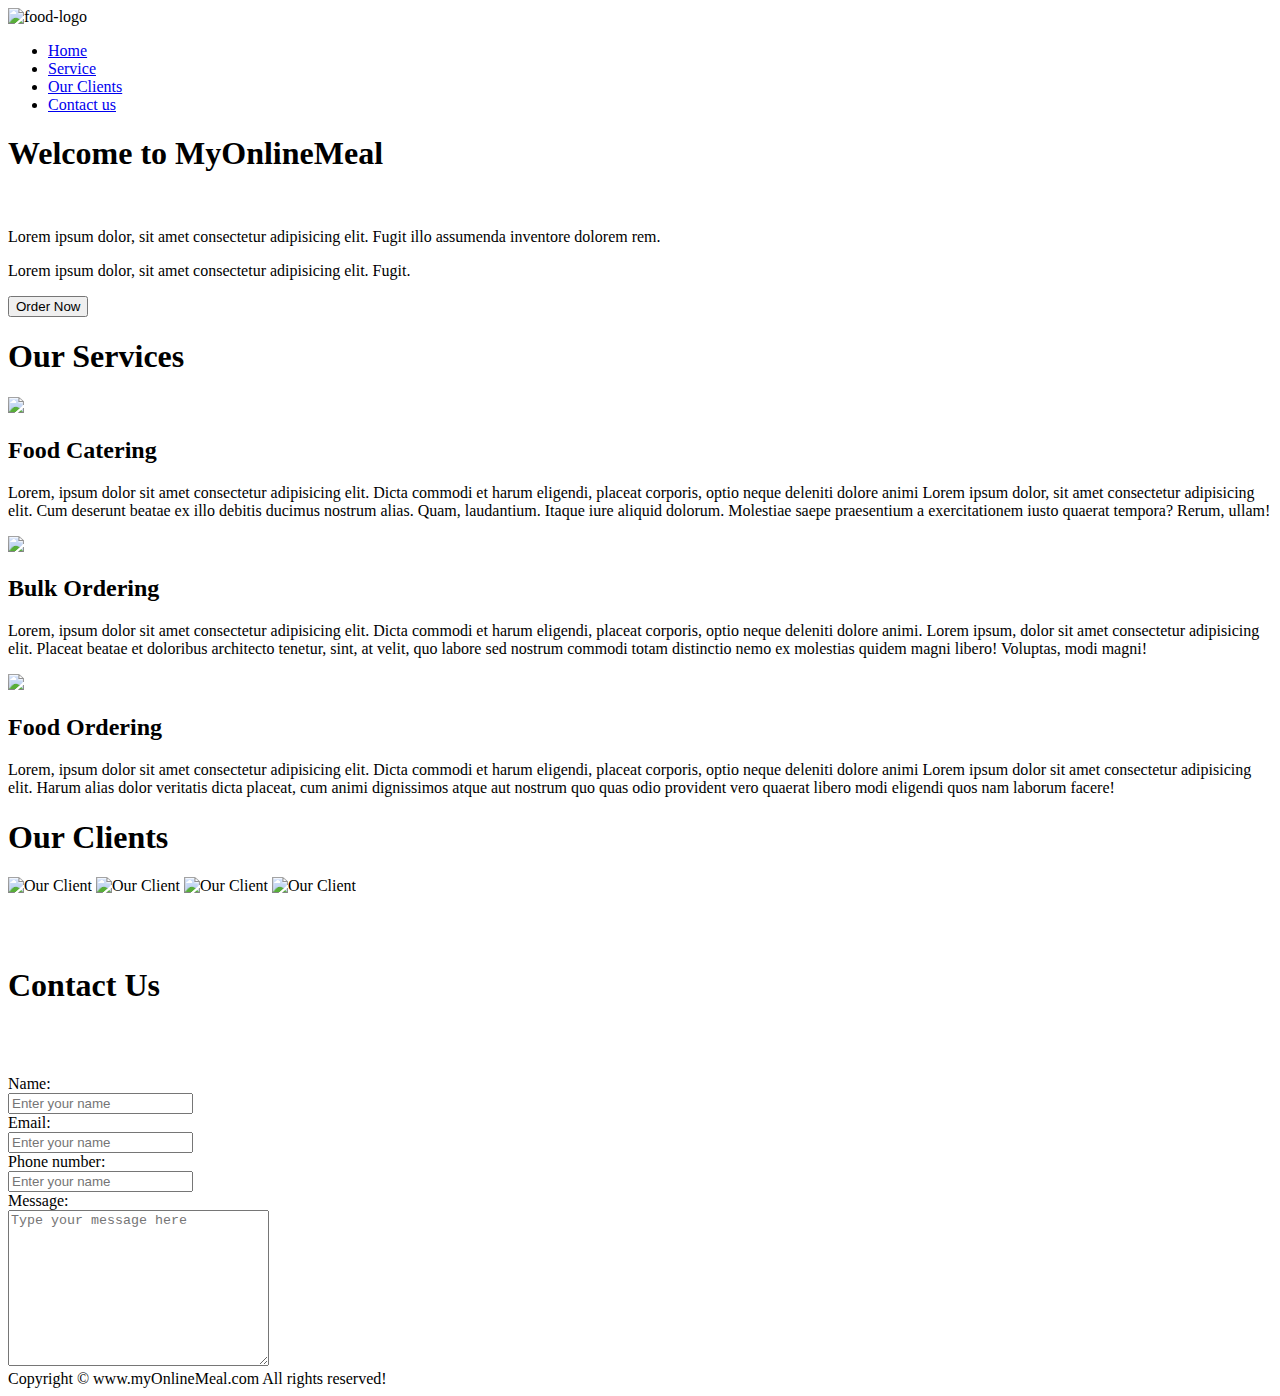
==== index.html @ ef0165d9 "Add files via upload" ====
<!DOCTYPE html>
<html lang="en">

<head>
    <meta charset="UTF-8">
    <meta http-equiv="X-UA-Compatible" content="IE=edge">
    <meta name="viewport" content="width=device-width, initial-scale=1.0">
    <title>myonline-meal.com</title>
    <link rel="stylesheet" href="css/style.css">
    <link href="https://fonts.googleapis.com/css2?family=ABeeZee&family=Baloo+Bhai+2&display=swap" rel="stylesheet">
    <link rel="stylesheet" media="screen and (max-width:1200px)" href="css/phone.css">
</head>

<body>
    <nav id="navbar">
        <div id="logo">
            <img src="image/logo.jpg" alt="food-logo">
        </div>
        <ul>
            <li class="item"><a href="#home">Home</a></li>
            <li class="item"><a href="#service-container">Service</a></li>
            <li class="item"><a href="#client-section">Our Clients</a></li>
            <li class="item"><a href="#contact">Contact us</a></li>
        </ul>
    </nav>
    <section id="home">
        <h1 class="h-primary">Welcome to MyOnlineMeal</h1><br>
        <p>Lorem ipsum dolor, sit amet consectetur adipisicing elit. Fugit illo assumenda inventore dolorem rem.</p>
        <p>Lorem ipsum dolor, sit amet consectetur adipisicing elit. Fugit.</p>
        <button class="btn">Order Now</button>
    </section>
    
        <section id="service-container">
            <h1 class="h-Primary Center">Our Services</h1>
            <div id="services">
                <div class="box">
                    <img src="../project-2/image/pizza.png">
                    <h2 class="h-Secondary Center">Food Catering</h2>
                    <p>Lorem, ipsum dolor sit amet consectetur adipisicing elit. Dicta commodi et harum eligendi,
                        placeat corporis, optio neque deleniti dolore animi Lorem ipsum dolor, sit amet consectetur
                        adipisicing elit. Cum deserunt beatae ex illo debitis ducimus nostrum alias. Quam, laudantium.
                        Itaque iure aliquid dolorum. Molestiae saepe praesentium a exercitationem iusto quaerat tempora?
                        Rerum, ullam!</p>
                </div>
                <div class="box">
                    <img src="../project-2/image/bulkorder.png">
                    <h2 class="h-Secondary Center">Bulk Ordering</h2>
                    <p>Lorem, ipsum dolor sit amet consectetur adipisicing elit. Dicta commodi et harum eligendi,
                        placeat corporis, optio neque deleniti dolore animi. Lorem ipsum, dolor sit amet consectetur
                        adipisicing elit. Placeat beatae et doloribus architecto tenetur, sint, at velit, quo labore sed
                        nostrum commodi totam distinctio nemo ex molestias quidem magni libero! Voluptas, modi magni!
                    </p>
                </div>
                <div class="box">
                    <img src="../project-2/image/fdd.png">
                    <h2 class="h-Secondary Center">Food Ordering</h2>
                    <p>Lorem, ipsum dolor sit amet consectetur adipisicing elit. Dicta commodi et harum eligendi,
                        placeat corporis, optio neque deleniti dolore animi Lorem ipsum dolor sit amet consectetur
                        adipisicing elit. Harum alias dolor veritatis dicta placeat, cum animi dignissimos atque aut
                        nostrum quo quas odio provident vero quaerat libero modi eligendi quos nam laborum facere!</p>
                </div>
            </div>

        </section>
    


    <section id="client-section">
        <h1 class="h-Primary Center">Our Clients</h1>
        <div id="clients">
            <div class="client-item">
                <img src="../project-2/image/th.png" alt="Our Client">
                <img src="../project-2/image/google.jpg" alt="Our Client">
                <img src="../project-2/image/skype.png" alt="Our Client">
                <img src="../project-2/image/micosoft.jfif" alt="Our Client">

            </div>
        </div>
    </section>


    <section id="contact">
        <h1 class="h-Primary Center" style="padding:50px 0px">Contact Us</h1>
        <div id="contact-box">
            <form action="">
                <div class="form-group">
                    <div><label for="name">Name: </label></div>
                    <input type="text" name="name" id="name" placeholder="Enter your name">
                </div>
                <div class="form-group">
                    <div> <label for="email">Email: </label></div>
                    <input type="text" name="name" id="email" placeholder="Enter your name">
                </div>
                <div class="form-group">
                    <div><label for="phone">Phone number: </label></div>
                    <input type="phone" name="name" id="phone" placeholder="Enter your name">
                </div>
                <div class="form-group">
                    <div><label for="message">Message: </label></div>
                    <textarea name="message" id="message" cols="30" rows="10"
                        placeholder="Type your message here"></textarea>
                </div>
            </form>
        </div>
    </section>

    <div class="footer">
        <footer>
            <div class="Center">
                Copyright &copy; www.myOnlineMeal.com All rights reserved!
            </div>
        </footer>
    </div>
</body>

</html>
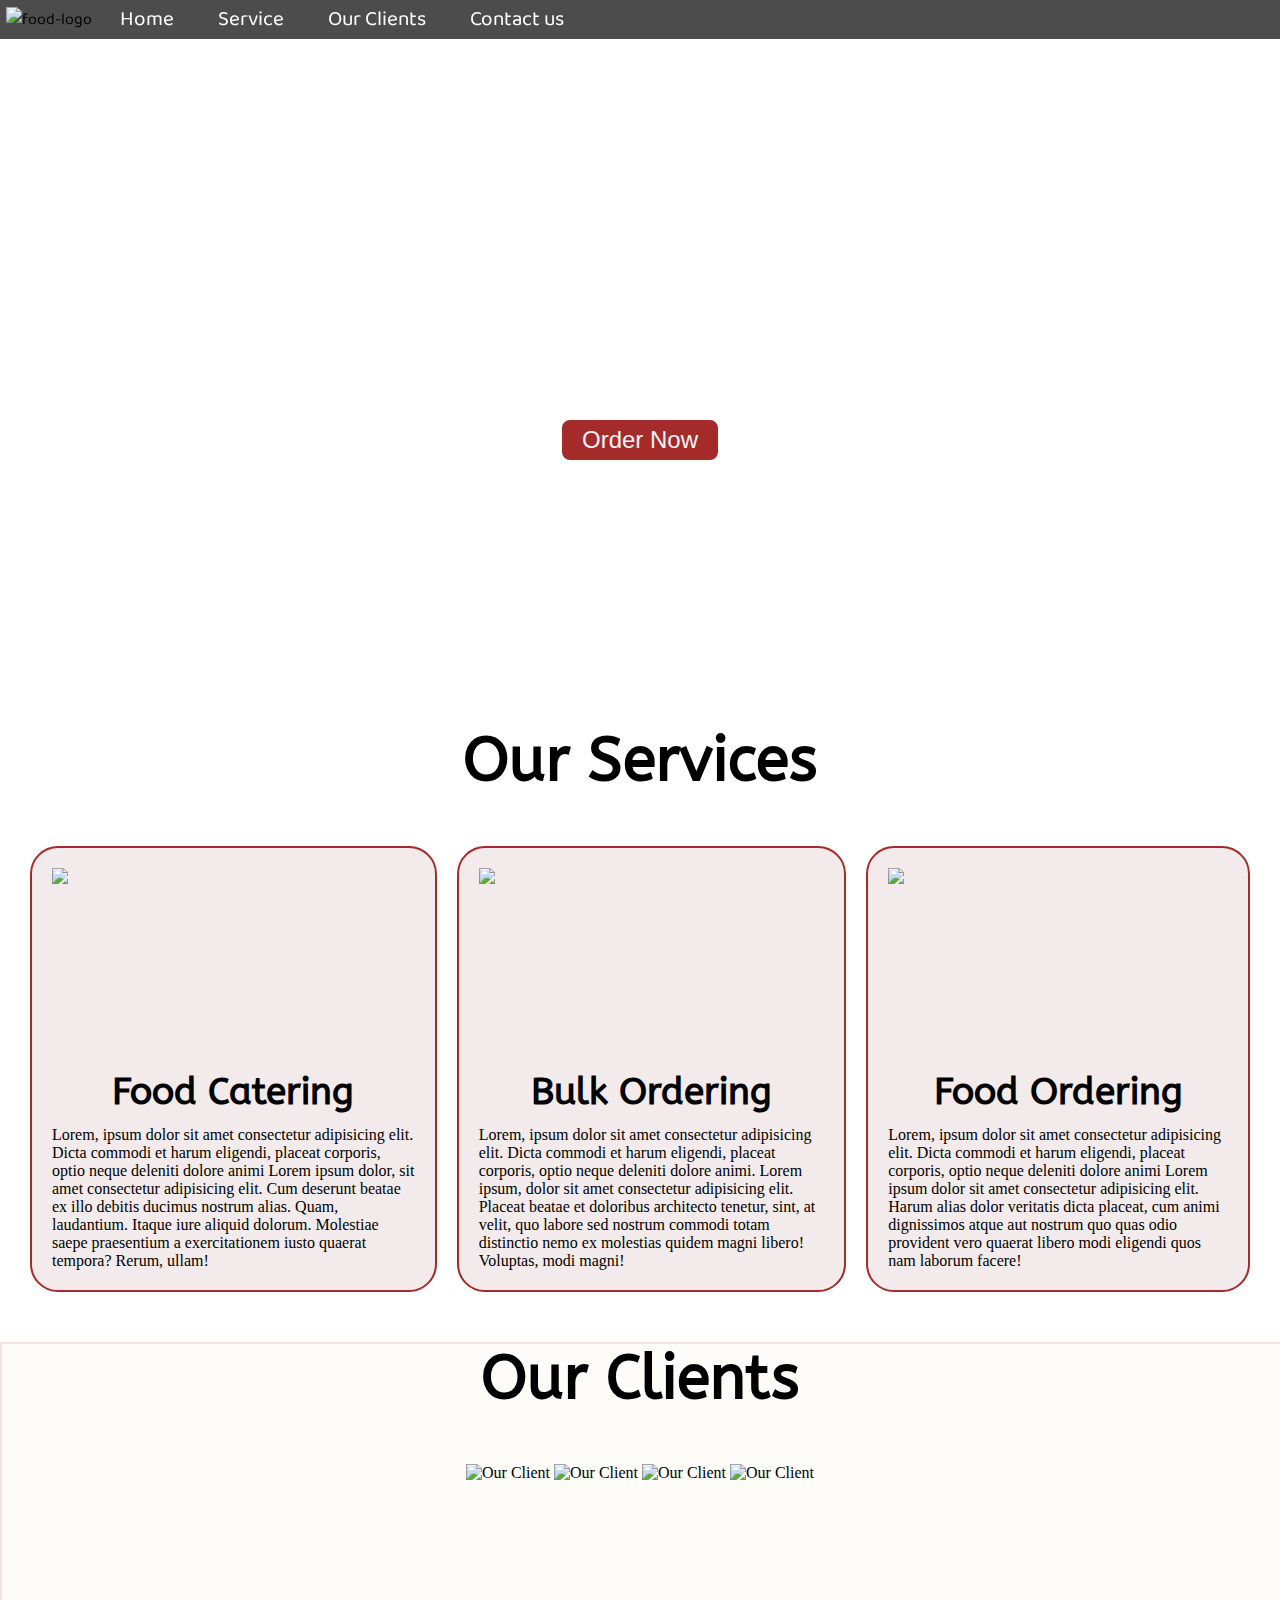
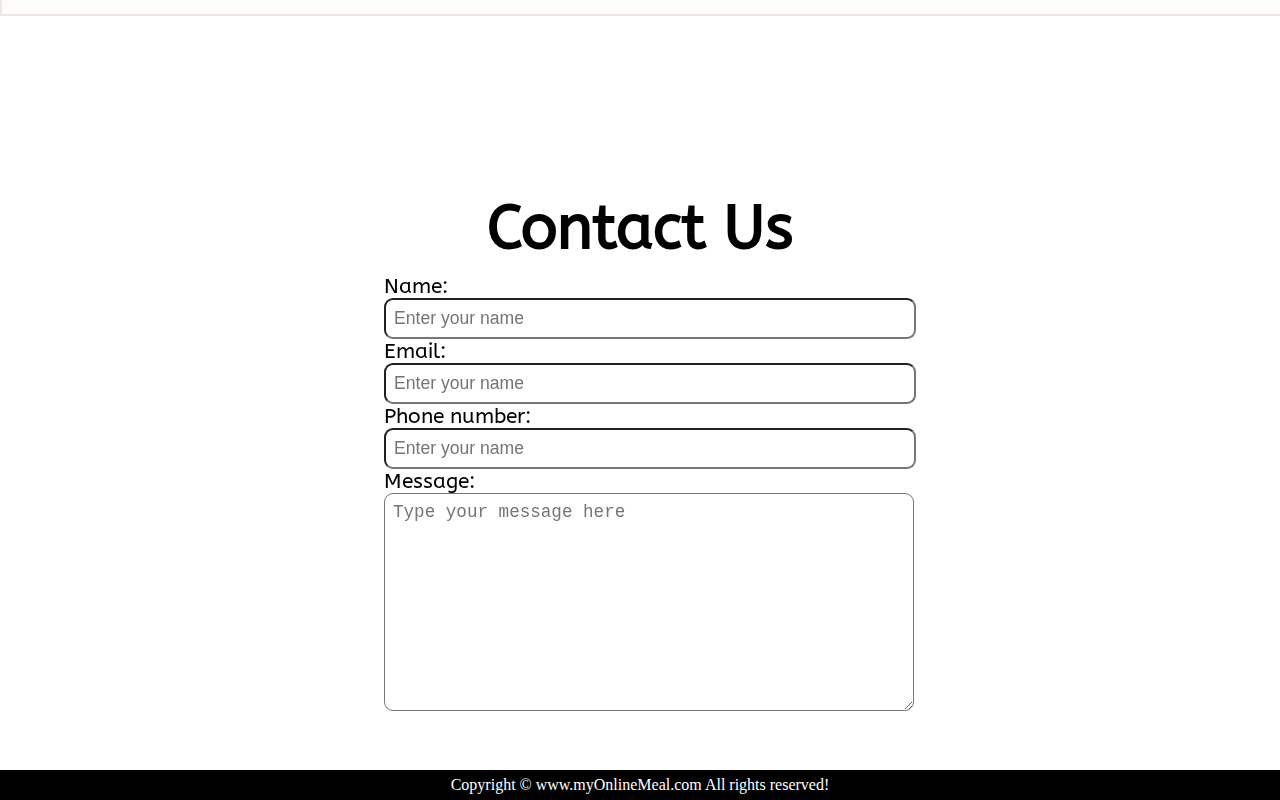
==== commit b81f55f0: "Update index.html" ====
--- a/index.html
+++ b/index.html
@@ -6,7 +6,7 @@
     <meta http-equiv="X-UA-Compatible" content="IE=edge">
     <meta name="viewport" content="width=device-width, initial-scale=1.0">
     <title>myonline-meal.com</title>
-    <link rel="stylesheet" href="css/style.css">
+    <link rel="stylesheet" href="style.css">
     <link href="https://fonts.googleapis.com/css2?family=ABeeZee&family=Baloo+Bhai+2&display=swap" rel="stylesheet">
     <link rel="stylesheet" media="screen and (max-width:1200px)" href="css/phone.css">
 </head>
@@ -113,4 +113,4 @@
     </div>
 </body>
 
-</html>+</html>
--- a/style.css
+++ b/style.css
@@ -0,0 +1,235 @@
+/* CSS reset  */
+*{
+    margin: 0;
+    padding: 0;
+}
+html{
+    scroll-behavior: smooth;
+}
+
+/* CSS Variables */
+:root{
+    --navbar-height: 59px;
+}
+
+/* NavigationBar */
+#navbar{
+    display: flex;
+    align-items: center;
+     position: sticky;
+     top: 0px;
+     font-family: 'Baloo Bhai 2', cursive;
+}
+
+
+
+
+/* NavigationBar: Logo and Listing */
+#Logo{
+ margin: 10px 34px;
+}
+#logo img{
+    height: 90px;
+    margin: 3px 6px;
+
+}
+
+
+/* NavigationBar: List Styling */
+#navbar ul{
+    display: flex;
+}
+#navbar::before{
+    content: "";
+    background-color: black;
+    position: absolute;
+    top: 0px;
+    left: 0px;
+    height: 100%;
+    width: 100%;
+    opacity: 0.7;
+    z-index: -1;
+}
+#navbar ul li{
+    list-style: none;
+    font-size: 1.3rem;
+}
+
+#navbar ul li a{
+    color: white;
+    display: block;
+    padding: 3px 22px;
+    border-radius: 20px ;
+    text-decoration: none;
+}
+#navbar ul li a:hover{
+    color: black;
+    background-color:white;
+}
+
+/* Home Section */
+#home
+{
+    display: flex;
+    flex-direction: column;
+    margin: 60px 0px;
+    padding: 250px 0px;
+    height: 45px;
+    justify-content: center;
+    align-items: center;
+}
+    
+#home::before{
+    content: "";
+    position: absolute;
+    top: 0px;
+    left: 0px;
+    background:url('../image/bg.jpg') no-repeat center center/cover;
+    height: 70%;
+    width: 100%;
+    opacity: 1;
+    z-index: -1;
+}
+
+#home h1{
+    color: white;
+    font-size: 3.3rem;
+    text-align: center; 
+    font-family: 'ABeeZee', sans-serif;
+}
+#home p{
+    color: white;
+    text-align: center;
+    font-size: 1.5rem;
+    font-family: 'ABeeZee', sans-serif;
+}
+/* Services Section */
+
+ #services{
+    display: flex;
+    margin: 100px 20px;
+ }
+ #services .box{
+    padding: 20px 20px;
+    border-radius: 28px;
+    background-color: #f3ebeb;
+    margin: -50px 10px;
+    border: 2px solid brown;
+ }
+
+#services .box img{
+    display: block;
+    margin: auto;
+    height: 190px;
+}
+
+#service .box p{
+    font-family: 'ABeeZee', sans-serif;
+}
+
+/* Client Section */
+
+#client-section{
+    height: 320px;
+}
+#clients{
+    display: flex;
+    justify-content: center;
+    align-items: center;
+    margin: -30px 0px;
+}
+#clients img{
+    height: 124px;
+    
+}
+.client-item{
+    padding: 0px;
+    
+}
+
+#client-section::before{
+    content:"";
+    position:absolute;
+    
+    background-color: rgb(245, 230, 200);
+    border: 2px solid rgb(125, 4, 4);
+    width: 100%;
+    height: 30%;
+    z-index: -1;
+    opacity: 0.1;
+}
+ /* form section  */
+#contact{
+    position: relative;
+} 
+#contact::before{
+    content: "";
+    position: absolute;
+    width: 100%;
+    height: 100%;
+    z-index: -1;
+    opacity: 0.7;
+    background: url('../image/cu.jpg') no-repeat center center/cover;
+    margin: 5px;
+}
+#contact-box form{
+    width: 40%;
+}
+#contact-box label{
+    font-size: 1.3rem;
+    font-family: 'ABeeZee', sans-serif;
+}
+
+#contact-box{
+    display: flex;
+    align-items: center;
+    margin: -120px 0px;
+    padding-bottom: 50px;
+    align-items: center;
+    justify-content: center;
+}
+#contact-box input,
+#contact-box textarea{
+    width: 100%;
+    padding: 0.5rem;
+    border-radius: 9px;
+    font-size: 1.1rem;
+}
+.footer{
+    margin-top: 125px;
+    background-color: black;
+    color: white;
+    padding: 6px 20px;
+}
+
+
+
+
+/* Utility-classes */
+.h-Primary{
+    font-family: 'ABeeZee', sans-serif;
+    font-size: 3.8rem;
+    margin: 80px 0px;
+    
+}
+.h-Secondary {
+    font-family: 'ABeeZee', sans-serif;
+    font-size: 2.3rem;
+    padding: 12px;
+}
+
+.btn{
+    color: whitesmoke;
+    background-color: brown;
+    font-size: 1.5rem;
+    border: 2px solid white;
+    border-radius: 10px;
+    margin: 15px;
+    padding: 6px 20px;
+    cursor: pointer;
+}
+
+.Center{
+    text-align: center;
+    
+}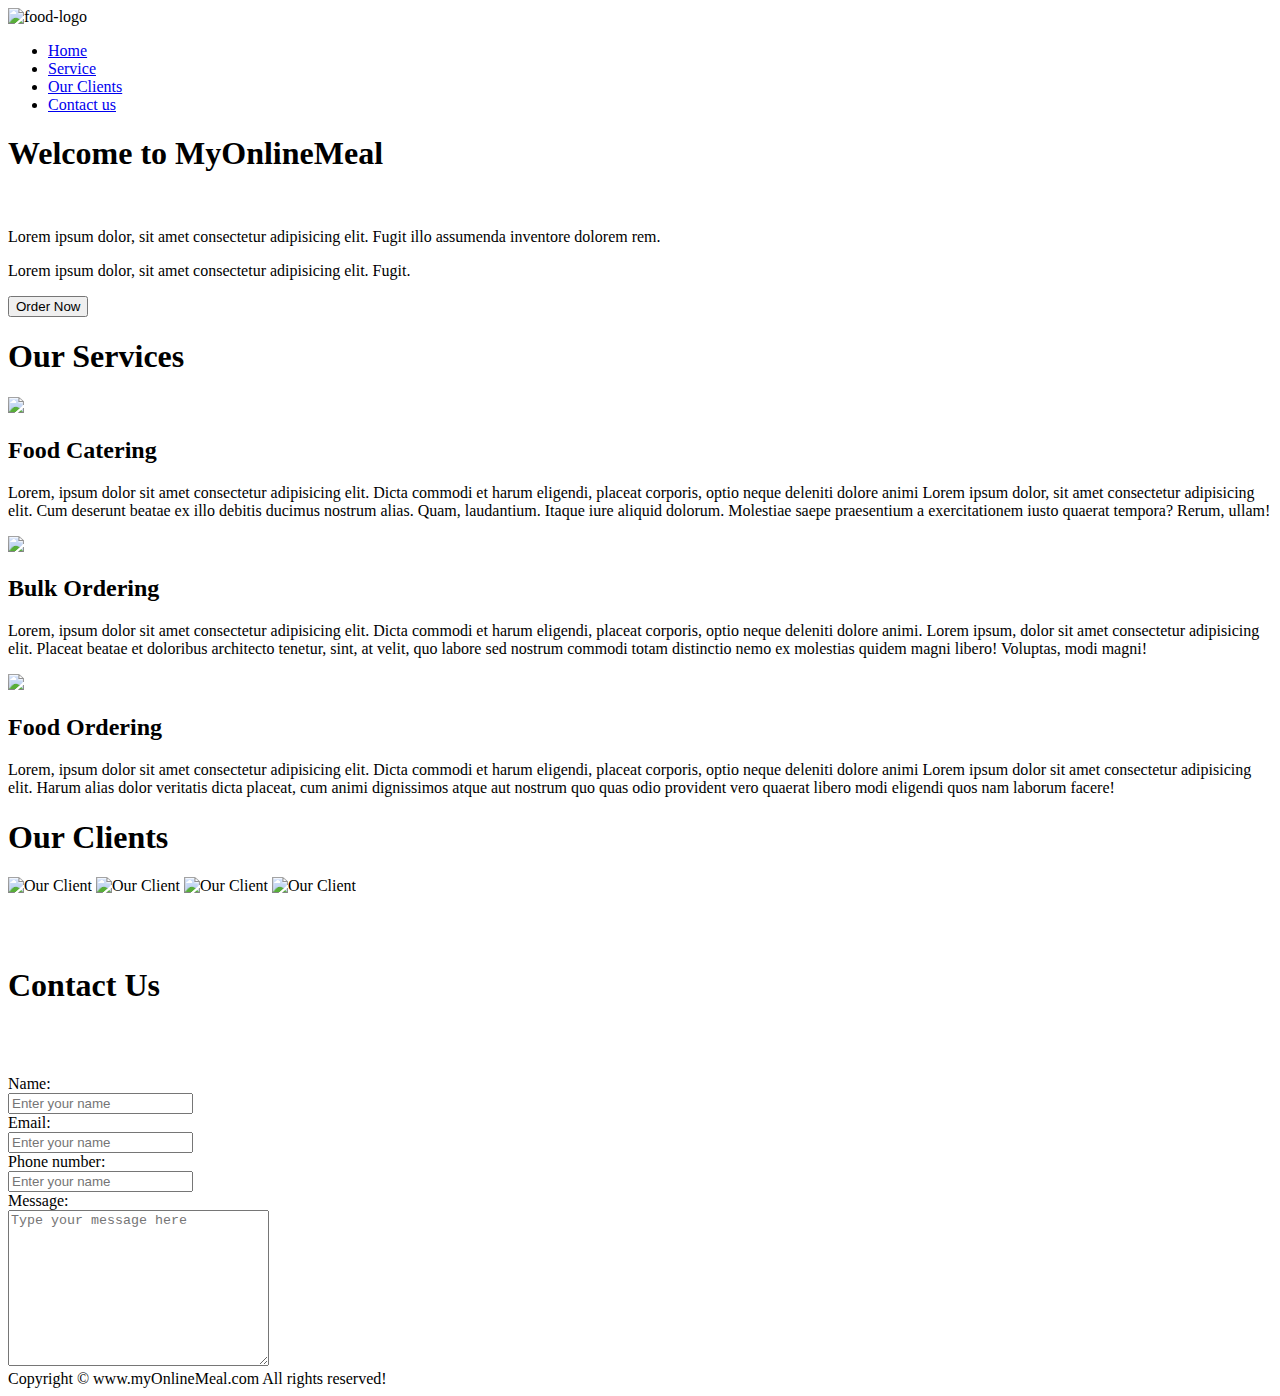
==== commit a2be362e: "Update index.html" ====
--- a/index.html
+++ b/index.html
@@ -6,7 +6,7 @@
     <meta http-equiv="X-UA-Compatible" content="IE=edge">
     <meta name="viewport" content="width=device-width, initial-scale=1.0">
     <title>myonline-meal.com</title>
-    <link rel="stylesheet" href="style.css">
+    <link rel="stylesheet" href="CSS/style.css">
     <link href="https://fonts.googleapis.com/css2?family=ABeeZee&family=Baloo+Bhai+2&display=swap" rel="stylesheet">
     <link rel="stylesheet" media="screen and (max-width:1200px)" href="css/phone.css">
 </head>
